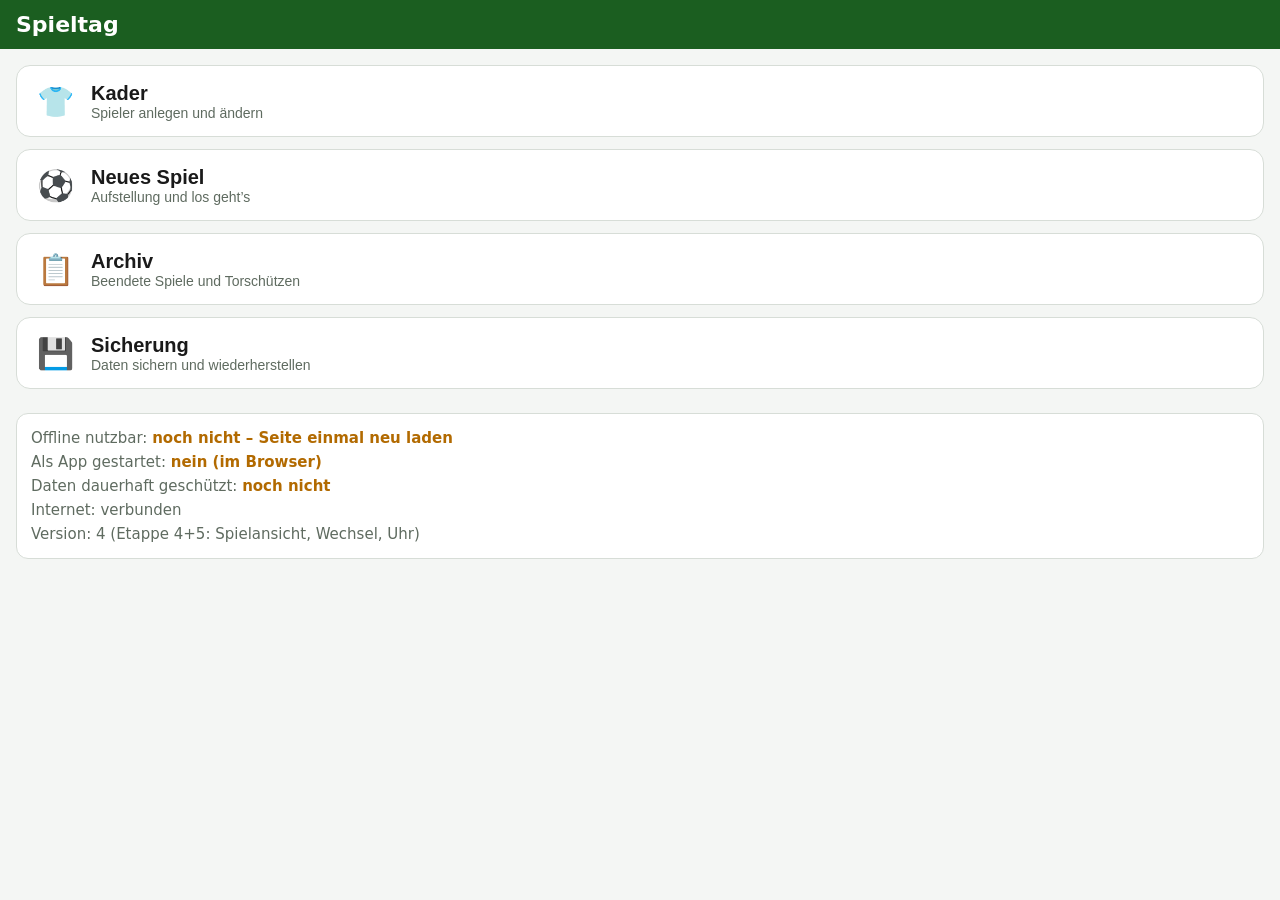
==== index.html @ 164049a9 "Add files via upload" ====
<!doctype html>
<html lang="de">
<head>
  <meta charset="utf-8">
  <meta name="viewport" content="width=device-width, initial-scale=1, viewport-fit=cover">
  <meta name="theme-color" content="#1b5e20">
  <meta name="build" content="build-7">
  <title>Spieltag</title>
  <link rel="manifest" href="manifest.webmanifest">
  <link rel="icon" href="icons/icon-192.png">
  <link rel="apple-touch-icon" href="icons/icon-192.png">
  <link rel="stylesheet" href="app.css">
</head>
<body>
  <header class="topbar">
    <button id="btn-back" class="icon-btn" aria-label="Zurück" hidden>&#8592;</button>
    <h1 id="title">Spieltag</h1>
  </header>

  <main id="view"></main>

  <div id="update-banner" class="banner" hidden>
    Neue Version verfügbar
    <button id="btn-update">Jetzt laden</button>
  </div>

  <script src="db.js"></script>
  <script src="app.js"></script>
  <script src="kader.js"></script>
  <script src="pitch.js"></script>
  <script src="spiel.js"></script>
  <script src="live.js"></script>
</body>
</html>
---- app.css ----
/* Markierung für die Offline-Prüfung in sw.js: build-7 */
:root {
  --gruen: #1b5e20;
  --gruen-hell: #2e7d32;
  --rasen: #388e3c;
  --hinter: #f4f6f4;
  --karte: #ffffff;
  --text: #1a1a1a;
  --text-leise: #5f6b60;
  --rand: #d7ddd7;
  --akzent: #ffb300;
}

* { box-sizing: border-box; }
[hidden] { display: none !important; }

html, body {
  margin: 0;
  height: 100%;
  background: var(--hinter);
  color: var(--text);
  font-family: system-ui, -apple-system, "Segoe UI", Roboto, sans-serif;
  font-size: 18px;
  -webkit-tap-highlight-color: transparent;
}

body {
  display: flex;
  flex-direction: column;
  overscroll-behavior: none;
}

.topbar {
  display: flex;
  align-items: center;
  gap: 8px;
  padding: 12px 16px;
  padding-top: calc(12px + env(safe-area-inset-top));
  background: var(--gruen);
  color: #fff;
}
.topbar h1 { margin: 0; font-size: 22px; font-weight: 700; }

.icon-btn {
  background: none;
  border: 0;
  color: inherit;
  font-size: 26px;
  width: 44px;
  height: 44px;
  border-radius: 50%;
}
.icon-btn:active { background: rgba(255,255,255,.15); }

main {
  flex: 1;
  overflow-y: auto;
  padding: 16px;
}

main.busy { pointer-events: none; }

.menu { display: grid; gap: 12px; }

.menu-btn {
  display: flex;
  align-items: center;
  gap: 16px;
  width: 100%;
  min-height: 72px;
  padding: 12px 18px;
  border: 1px solid var(--rand);
  border-radius: 14px;
  background: var(--karte);
  color: var(--text);
  font-size: 20px;
  font-weight: 600;
  text-align: left;
}
.menu-btn:active { background: #e8efe8; }
.menu-btn .sym { font-size: 30px; width: 40px; text-align: center; }
.menu-btn small { display: block; font-size: 14px; font-weight: 400; color: var(--text-leise); }

.status {
  margin-top: 24px;
  padding: 12px 14px;
  border-radius: 12px;
  background: var(--karte);
  border: 1px solid var(--rand);
  font-size: 15px;
  color: var(--text-leise);
  line-height: 1.6;
}
.status b { color: var(--text); }
.ok { color: var(--gruen-hell); font-weight: 600; }
.warn { color: #b26a00; font-weight: 600; }

.placeholder {
  text-align: center;
  color: var(--text-leise);
  padding: 48px 16px;
}
.placeholder .sym { font-size: 56px; }

/* ---------- Kader ---------- */

.hint { margin: 0 0 10px; font-size: 14px; color: var(--text-leise); }

.list { list-style: none; margin: 0; padding: 0; display: grid; gap: 8px; }

.row {
  display: flex;
  align-items: center;
  gap: 14px;
  width: 100%;
  padding: 8px 14px 8px 8px;
  border: 1px solid var(--rand);
  border-radius: 14px;
  background: var(--karte);
  color: var(--text);
  font-size: 19px;
  text-align: left;
}
.row:active { background: #e8efe8; }
.row .num { min-width: 32px; font-weight: 700; color: var(--gruen); text-align: right; }
.row .name { flex: 1; overflow: hidden; text-overflow: ellipsis; white-space: nowrap; }
.row .chev { font-size: 26px; color: var(--text-leise); }

.avatar {
  width: 52px;
  height: 52px;
  border-radius: 50%;
  object-fit: cover;
  flex-shrink: 0;
  border: 2px solid #fff;
  box-shadow: 0 0 0 1px var(--rand);
}
.avatar.ph {
  display: inline-flex;
  align-items: center;
  justify-content: center;
  background: var(--gruen-hell);
  color: #fff;
  font-weight: 700;
  font-size: 22px;
}
.avatar.big { width: 132px; height: 132px; font-size: 52px; }

.fab {
  position: fixed;
  right: 16px;
  bottom: calc(20px + env(safe-area-inset-bottom));
  padding: 16px 22px;
  border: 0;
  border-radius: 28px;
  background: var(--gruen);
  color: #fff;
  font-size: 19px;
  font-weight: 700;
  box-shadow: 0 4px 14px rgba(0,0,0,.3);
}
.fab:active { background: var(--gruen-hell); }
.fab-space { height: 84px; }

/* ---------- Formular ---------- */

.photo-area {
  display: flex;
  flex-direction: column;
  align-items: center;
  gap: 12px;
  margin: 4px 0 20px;
}
.photo-btns { display: flex; gap: 10px; flex-wrap: wrap; justify-content: center; }

.field {
  display: block;
  margin-bottom: 16px;
  font-size: 15px;
  font-weight: 600;
  color: var(--text-leise);
}
.field input {
  display: block;
  width: 100%;
  margin-top: 6px;
  padding: 14px;
  border: 1px solid var(--rand);
  border-radius: 12px;
  background: var(--karte);
  color: var(--text);
  font-size: 20px;
}
.field input:focus { outline: 2px solid var(--gruen-hell); border-color: transparent; }

.btn {
  display: inline-flex;
  align-items: center;
  justify-content: center;
  gap: 6px;
  min-height: 48px;
  padding: 10px 18px;
  border: 1px solid var(--rand);
  border-radius: 12px;
  background: var(--karte);
  color: var(--text);
  font-size: 17px;
  font-weight: 600;
}
.btn:active { filter: brightness(.93); }
.btn.primary { background: var(--gruen); border-color: var(--gruen); color: #fff; }
.btn.danger { background: #fff; border-color: #e0b4b4; color: #c62828; }
.dlg .btn.danger { background: #c62828; border-color: #c62828; color: #fff; }
.btn.ghost { background: transparent; }
.btn.wide { width: 100%; margin-top: 8px; min-height: 56px; font-size: 19px; }
.btn.danger.wide { margin-top: 28px; }

.error {
  margin: -4px 0 12px;
  padding: 10px 12px;
  border-radius: 10px;
  background: #fdecea;
  color: #b71c1c;
  font-size: 16px;
}

/* ---------- Startseite: laufendes Spiel ---------- */

.menu-btn.live { background: var(--gruen); border-color: var(--gruen); color: #fff; }
.menu-btn.live small { color: rgba(255,255,255,.85); }
.menu-btn.live:active { background: var(--gruen-hell); }

/* ---------- Spiel anlegen ---------- */

.steps {
  display: flex;
  gap: 4px;
  margin: -4px 0 16px;
  font-size: 12px;
}
.steps span {
  flex: 1;
  padding: 6px 4px;
  border-radius: 8px;
  background: #e3e8e3;
  color: var(--text-leise);
  text-align: center;
  white-space: nowrap;
  overflow: hidden;
  text-overflow: ellipsis;
}
.steps .on { background: var(--gruen); color: #fff; font-weight: 700; }
.steps .done { background: #c8e6c9; color: var(--gruen); }

.stepper {
  display: inline-flex;
  align-items: center;
  border: 1px solid var(--rand);
  border-radius: 12px;
  background: var(--karte);
  overflow: hidden;
}
.stepper button {
  width: 52px;
  height: 48px;
  border: 0;
  background: transparent;
  color: var(--gruen);
  font-size: 26px;
  font-weight: 700;
}
.stepper button:active { background: #e8efe8; }
.stepper .val {
  min-width: 44px;
  text-align: center;
  font-size: 21px;
  font-weight: 700;
  color: var(--text);
}
.stepper-line { margin-top: 6px; }

.form-rows { display: grid; gap: 8px; margin-top: 8px; }
.form-row {
  display: flex;
  align-items: center;
  justify-content: space-between;
  color: var(--text);
  font-size: 18px;
  font-weight: 600;
}
.form-row .fixed { min-width: 156px; text-align: center; font-size: 21px; font-weight: 700; }
.form-summary { margin: 12px 0 8px; color: var(--text); font-weight: 400; font-size: 16px; }

.pick-tools { display: flex; gap: 8px; margin-bottom: 10px; }
.pick-tools .btn { flex: 1; min-height: 40px; font-size: 15px; }
.row.pick { opacity: .5; }
.row.pick.on { opacity: 1; border-color: var(--gruen-hell); background: #f1f8f1; }
.tick {
  width: 28px;
  height: 28px;
  flex-shrink: 0;
  border: 2px solid var(--rand);
  border-radius: 8px;
  margin-left: 6px;
}
.row.pick.on .tick { background: var(--gruen-hell); border-color: var(--gruen-hell); }
.row.pick.on .tick::after { content: '✓'; display: block; color: #fff; font-weight: 700; text-align: center; line-height: 24px; }

.sticky-foot {
  position: sticky;
  bottom: -16px;
  margin: 12px -16px -16px;
  padding: 12px 16px calc(16px + env(safe-area-inset-bottom));
  background: var(--hinter);
  border-top: 1px solid var(--rand);
}
.count { font-size: 16px; color: var(--text-leise); margin-bottom: 4px; }
.count b { color: var(--text); }

.row .where { font-size: 14px; color: var(--text-leise); }
.row.on { border-color: var(--gruen-hell); background: #f1f8f1; }

.sub { margin: 18px 0 8px; font-size: 16px; color: var(--text-leise); }

.note {
  margin: 20px 0 0;
  padding: 12px 14px;
  border-radius: 12px;
  background: #fff8e1;
  color: #6d4c00;
  font-size: 15px;
}

/* ---------- Spielfeld ---------- */

.pitch {
  position: relative;
  width: 100%;
  aspect-ratio: 5 / 6;
  border: 2px solid rgba(255,255,255,.8);
  border-radius: 10px;
  overflow: hidden;
  background: repeating-linear-gradient(180deg, #3f9445 0 10%, #388a3e 10% 20%);
  box-shadow: 0 0 0 3px #2b6e2f;
}
.pl { position: absolute; border: 2px solid rgba(255,255,255,.7); }
.pl-circle { width: 34%; aspect-ratio: 1; left: 33%; top: 0; transform: translateY(-50%); border-radius: 50%; }
.pl-box { left: 20%; right: 20%; bottom: -2px; height: 20%; }
.pl-small { left: 36%; right: 36%; bottom: -2px; height: 7%; }
.pl-goal { position: absolute; left: 41%; right: 41%; bottom: 0; height: 6px; background: rgba(255,255,255,.85); }

.slot {
  position: absolute;
  transform: translate(-50%, -50%);
  display: flex;
  flex-direction: column;
  align-items: center;
  gap: 3px;
  padding: 0;
  border: 0;
  background: none;
  touch-action: none;
}
.pitch-av {
  width: 60px;
  height: 60px;
  font-size: 20px;
  border: 3px solid #fff;
  box-shadow: 0 2px 6px rgba(0,0,0,.35);
}
.pitch.tight .pitch-av { width: 50px; height: 50px; font-size: 17px; }
.empty-av {
  display: inline-flex;
  align-items: center;
  justify-content: center;
  background: rgba(255,255,255,.15);
  border: 3px dashed #fff;
  box-shadow: none;
  color: #fff;
  font-size: 28px;
}
.slot-label {
  min-width: 30px;
  padding: 1px 8px;
  border-radius: 10px;
  background: #fff;
  color: #000;
  font-size: 15px;
  font-weight: 800;
  text-align: center;
}
.slot-label.role { background: rgba(255,255,255,.25); color: #fff; font-size: 12px; font-weight: 700; }

.pitch.mini { width: 55%; margin: 8px auto 0; }
.pitch.mini .slot { pointer-events: none; }
.pitch.mini .pitch-av { width: 24px; height: 24px; border-width: 2px; font-size: 0; }
.pitch.mini .slot-label { display: none; }

.bench-strip { display: flex; flex-wrap: wrap; gap: 12px; }
.bench-item { display: flex; flex-direction: column; align-items: center; gap: 3px; }
.bench-av { width: 52px; height: 52px; font-size: 17px; }
.bench-item .slot-label { background: #e3e8e3; }

/* ---------- Ziehen und Ablegen ---------- */

[data-drag] { touch-action: none; user-select: none; -webkit-user-select: none; cursor: grab; }
.dragging { opacity: .3; }
.drag-ghost {
  position: fixed;
  z-index: 60;
  width: 64px !important;
  height: 64px !important;
  transform: translate(-50%, -50%) scale(1.15);
  pointer-events: none;
  opacity: .92;
  box-shadow: 0 8px 20px rgba(0,0,0,.45) !important;
}
.slot.drop-hover .avatar { outline: 4px solid var(--akzent); outline-offset: 2px; }
.bench-strip.drop-hover { outline: 3px dashed var(--akzent); outline-offset: 4px; border-radius: 12px; }
.bench-strip { min-height: 76px; padding: 4px; }

/* ---------- Spielansicht ---------- */

body.live-mode .topbar { display: none; }
body.live-mode main { padding: 0; overflow: hidden; display: flex; flex-direction: column; }

.live { display: flex; flex-direction: column; flex: 1; min-height: 0; }

.score {
  padding: calc(6px + env(safe-area-inset-top)) 10px 8px;
  background: var(--gruen);
  color: #fff;
}
.score-row { display: flex; align-items: center; gap: 6px; }
.score-row .icon-btn { flex-shrink: 0; width: 40px; height: 40px; font-size: 24px; }
.team {
  flex: 1;
  min-width: 0;
  overflow: hidden;
  text-overflow: ellipsis;
  white-space: nowrap;
  font-size: 15px;
  font-weight: 600;
}
.team.opp { text-align: right; padding-right: 6px; }
.goals {
  min-width: 84px;
  font-size: 32px;
  font-weight: 800;
  text-align: center;
  font-variant-numeric: tabular-nums;
}
.clock-row { display: flex; align-items: center; justify-content: center; gap: 10px; margin-top: 4px; }
.half-tag {
  padding: 3px 8px;
  border-radius: 8px;
  background: rgba(255,255,255,.18);
  font-size: 13px;
  white-space: nowrap;
}
.clock { font-size: 34px; font-weight: 800; font-variant-numeric: tabular-nums; letter-spacing: .5px; }
.clock-extra { min-width: 0; color: var(--akzent); font-size: 20px; font-weight: 800; font-variant-numeric: tabular-nums; }
.clock-btn {
  width: 50px;
  height: 50px;
  border: 0;
  border-radius: 50%;
  background: #fff;
  color: var(--gruen);
  font-size: 22px;
}
.clock-btn.running { background: var(--akzent); color: #000; }
.nz-btn {
  min-width: 44px;
  height: 40px;
  padding: 0 10px;
  border: 2px solid rgba(255,255,255,.7);
  border-radius: 20px;
  background: transparent;
  color: #fff;
  font-size: 17px;
  font-weight: 800;
}
.phase-row { min-height: 22px; margin-top: 4px; text-align: center; font-size: 14px; color: rgba(255,255,255,.85); }
.phase-btn {
  padding: 6px 14px;
  border: 0;
  border-radius: 16px;
  background: #fff;
  color: var(--gruen);
  font-size: 15px;
  font-weight: 700;
}

.pitch-wrap {
  flex: 1;
  min-height: 0;
  display: flex;
  align-items: center;
  justify-content: center;
  padding: 8px 12px;
}
.pitch-wrap .pitch { flex-shrink: 0; }

.bench-panel {
  padding: 8px 12px 10px;
  background: #263238;
  animation: sheet-up .2s ease-out;
}
.bench-head { margin-bottom: 8px; color: rgba(255,255,255,.75); font-size: 13px; }
.bench-panel .bench-strip { min-height: 70px; }
.bench-panel .slot-label { background: #fff; }
.hint.light { color: rgba(255,255,255,.7); }

.live-bar {
  display: flex;
  gap: 8px;
  padding: 8px 12px calc(8px + env(safe-area-inset-bottom));
  background: var(--karte);
  border-top: 1px solid var(--rand);
}
.live-bar .btn { flex: 1; }

/* In der Spielansicht liegt die Meldung über der unteren Knopfleiste, damit Feld und Bank frei bleiben */
body.live-mode .toast { left: 8px; right: 8px; bottom: calc(6px + env(safe-area-inset-bottom)); min-height: 52px; }
.toast.has-btn { display: flex; align-items: center; justify-content: space-between; gap: 12px; text-align: left; }
.toast[hidden] { display: none; }
.toast-btn {
  flex-shrink: 0;
  padding: 8px 12px;
  border: 0;
  border-radius: 8px;
  background: var(--akzent);
  color: #000;
  font-size: 15px;
  font-weight: 700;
}

.log { list-style: none; margin: 0 0 8px; padding: 0; }
.log-row { display: flex; align-items: flex-start; gap: 10px; padding: 10px 0; border-bottom: 1px solid var(--rand); }
.log-min { min-width: 52px; font-weight: 800; font-variant-numeric: tabular-nums; }
.log-ico { width: 22px; text-align: center; }
.log-text { flex: 1; line-height: 1.35; }
.log-text small { color: var(--text-leise); font-size: 14px; }

.dlg-body { margin-bottom: 16px; }
.nz-row { margin-bottom: 10px; }

/* ---------- Fenster von unten ---------- */

.sheet-wrap {
  position: fixed;
  inset: 0;
  z-index: 45;
  display: flex;
  align-items: flex-end;
  background: rgba(0,0,0,.4);
}
.sheet {
  width: 100%;
  max-height: 80vh;
  overflow-y: auto;
  padding: 6px 16px calc(16px + env(safe-area-inset-bottom));
  border-radius: 18px 18px 0 0;
  background: var(--karte);
  animation: sheet-up .2s ease-out;
}
@keyframes sheet-up { from { transform: translateY(100%); } to { transform: none; } }
.sheet h2 { margin: 8px 0 12px; font-size: 19px; }
.grip { width: 40px; height: 5px; margin: 4px auto; border-radius: 3px; background: #ccc; }

/* ---------- Dialog und Meldung ---------- */

.dlg-wrap {
  position: fixed;
  inset: 0;
  z-index: 50;
  display: flex;
  align-items: center;
  justify-content: center;
  padding: 16px;
  background: rgba(0,0,0,.45);
}
.dlg {
  width: 100%;
  max-width: 400px;
  padding: 20px;
  border-radius: 16px;
  background: var(--karte);
}
.dlg h2 { margin: 0 0 8px; font-size: 21px; }
.dlg p { margin: 0 0 18px; color: var(--text-leise); line-height: 1.4; }
.dlg-btns { display: flex; gap: 10px; justify-content: flex-end; }
.dlg-btns .btn { flex: 1; }

.toast {
  position: fixed;
  left: 16px; right: 16px;
  bottom: calc(96px + env(safe-area-inset-bottom));
  z-index: 40;
  padding: 14px 16px;
  border-radius: 12px;
  background: #263238;
  color: #fff;
  font-size: 16px;
  text-align: center;
  box-shadow: 0 4px 16px rgba(0,0,0,.25);
}

.banner {
  position: fixed;
  left: 16px; right: 16px;
  bottom: calc(16px + env(safe-area-inset-bottom));
  display: flex;
  align-items: center;
  justify-content: space-between;
  gap: 12px;
  padding: 12px 16px;
  border-radius: 12px;
  background: #263238;
  color: #fff;
  font-size: 16px;
  box-shadow: 0 4px 16px rgba(0,0,0,.25);
}
.banner button {
  background: var(--akzent);
  color: #000;
  border: 0;
  border-radius: 8px;
  padding: 10px 14px;
  font-weight: 700;
  font-size: 16px;
}
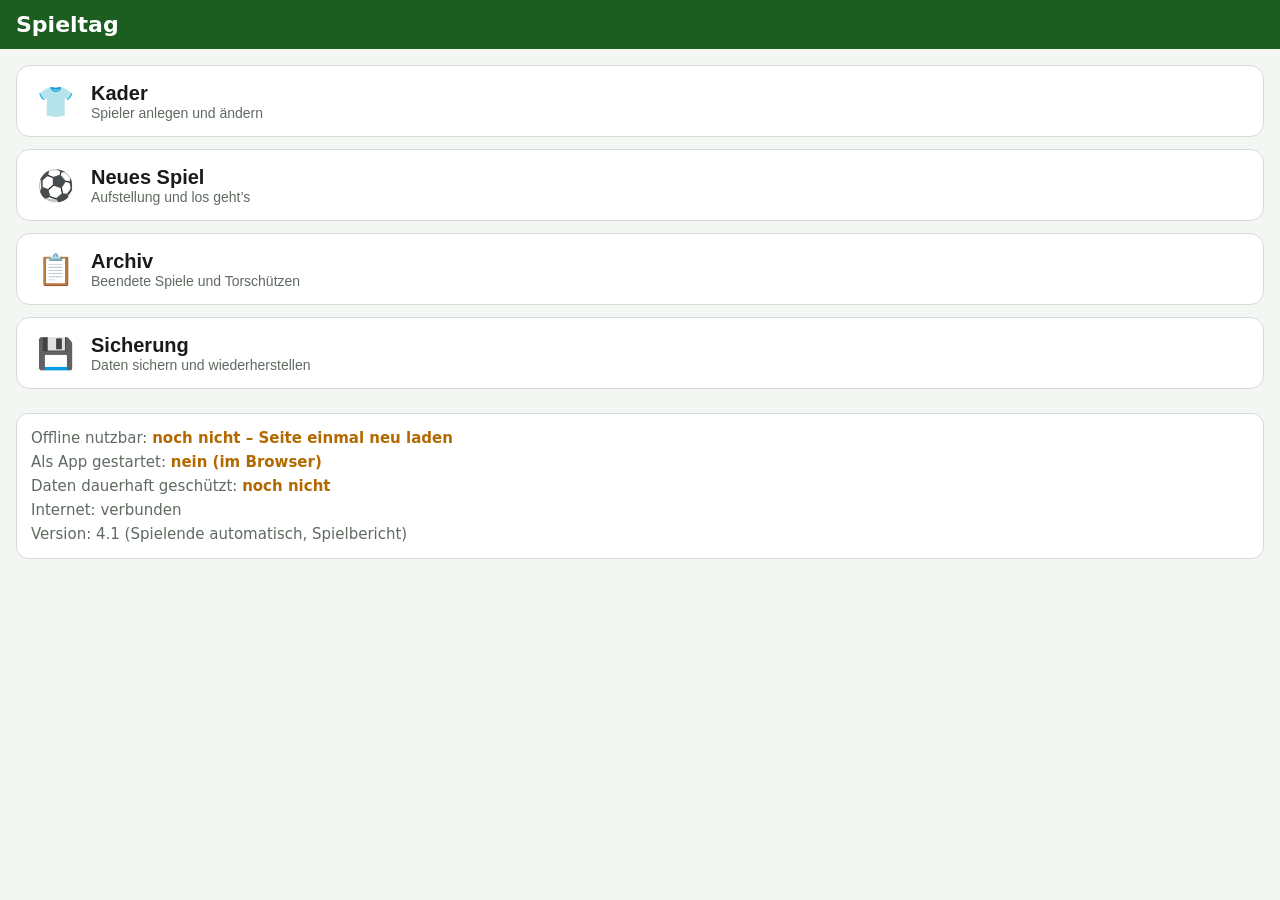
==== commit c8993559: "Add files via upload" ====
--- a/index.html
+++ b/index.html
@@ -4,7 +4,7 @@
   <meta charset="utf-8">
   <meta name="viewport" content="width=device-width, initial-scale=1, viewport-fit=cover">
   <meta name="theme-color" content="#1b5e20">
-  <meta name="build" content="build-7">
+  <meta name="build" content="build-8">
   <title>Spieltag</title>
   <link rel="manifest" href="manifest.webmanifest">
   <link rel="icon" href="icons/icon-192.png">
@@ -30,5 +30,6 @@
   <script src="pitch.js"></script>
   <script src="spiel.js"></script>
   <script src="live.js"></script>
+  <script src="bericht.js"></script>
 </body>
 </html>
--- a/app.css
+++ b/app.css
@@ -1,4 +1,4 @@
-/* Markierung für die Offline-Prüfung in sw.js: build-7 */
+/* Markierung für die Offline-Prüfung in sw.js: build-8 */
 :root {
   --gruen: #1b5e20;
   --gruen-hell: #2e7d32;
@@ -546,6 +546,45 @@
 .dlg-body { margin-bottom: 16px; }
 .nz-row { margin-bottom: 10px; }
 
+.phase-btn.ghost { background: transparent; color: #fff; border: 1px solid rgba(255,255,255,.7); margin-left: 6px; }
+
+/* ---------- Spielbericht ---------- */
+
+.rep-head {
+  padding: 16px;
+  border-radius: 16px;
+  background: var(--gruen);
+  color: #fff;
+  text-align: center;
+}
+.rep-title { font-size: 17px; font-weight: 600; }
+.rep-score { margin: 4px 0; font-size: 44px; font-weight: 800; font-variant-numeric: tabular-nums; }
+.rep-sub { font-size: 14px; color: rgba(255,255,255,.85); }
+.rep-actions { display: flex; gap: 8px; margin: 12px 0 4px; }
+.rep-actions .btn { flex: 1; padding: 10px 6px; font-size: 15px; }
+.rep-box {
+  padding: 10px 14px;
+  border: 1px solid var(--rand);
+  border-radius: 12px;
+  background: var(--karte);
+}
+.rep-line { padding: 4px 0; line-height: 1.4; }
+.rep-line b { display: inline-block; min-width: 96px; color: var(--text-leise); font-weight: 600; }
+.rep-ev { display: flex; gap: 10px; padding: 7px 0; border-bottom: 1px solid #eef1ee; line-height: 1.35; }
+.rep-ev:last-child { border-bottom: 0; }
+.rep-ev.goal { font-weight: 700; color: var(--gruen); }
+.rep-ev.opp { color: #b71c1c; }
+.rep-div {
+  margin: 6px 0;
+  padding: 4px 0;
+  border-radius: 8px;
+  background: #e8efe8;
+  color: var(--text-leise);
+  font-size: 14px;
+  font-weight: 700;
+  text-align: center;
+}
+
 /* ---------- Fenster von unten ---------- */
 
 .sheet-wrap {
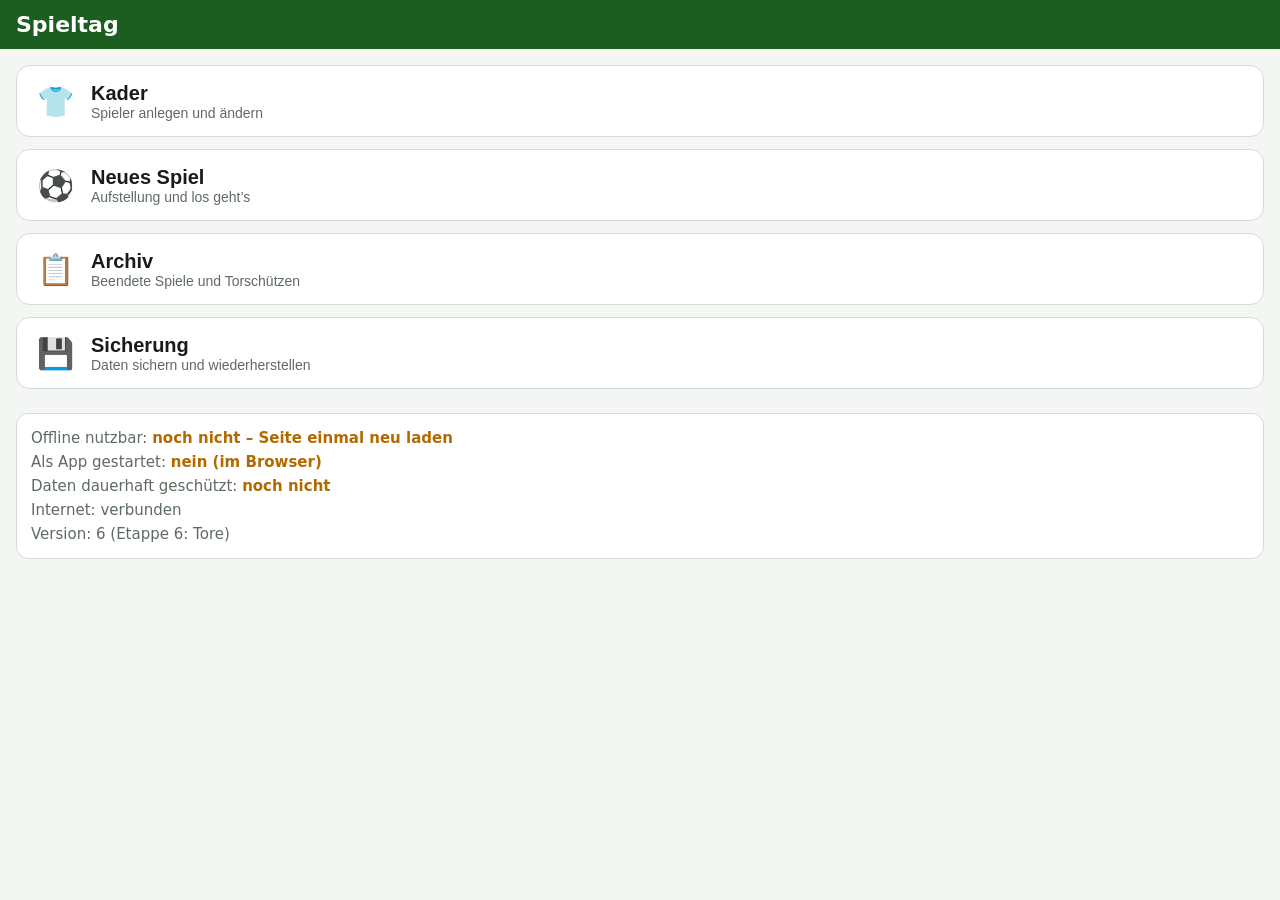
==== commit d9ebfc3a: "Add files via upload" ====
--- a/index.html
+++ b/index.html
@@ -4,7 +4,7 @@
   <meta charset="utf-8">
   <meta name="viewport" content="width=device-width, initial-scale=1, viewport-fit=cover">
   <meta name="theme-color" content="#1b5e20">
-  <meta name="build" content="build-8">
+  <meta name="build" content="build-9">
   <title>Spieltag</title>
   <link rel="manifest" href="manifest.webmanifest">
   <link rel="icon" href="icons/icon-192.png">
--- a/app.css
+++ b/app.css
@@ -1,4 +1,4 @@
-/* Markierung für die Offline-Prüfung in sw.js: build-8 */
+/* Markierung für die Offline-Prüfung in sw.js: build-9 */
 :root {
   --gruen: #1b5e20;
   --gruen-hell: #2e7d32;
@@ -547,6 +547,45 @@
 .nz-row { margin-bottom: 10px; }
 
 .phase-btn.ghost { background: transparent; color: #fff; border: 1px solid rgba(255,255,255,.7); margin-left: 6px; }
+
+/* ---------- Tore ---------- */
+
+.live-bar .btn { padding: 10px 6px; font-size: 15px; }
+.opp-btn { color: #b71c1c; border-color: #e0b4b4; }
+.pitch-wrap { position: relative; }
+.goal-flash {
+  position: absolute;
+  inset: 0;
+  z-index: 5;
+  display: flex;
+  align-items: center;
+  justify-content: center;
+  color: #fff;
+  font-size: 72px;
+  font-weight: 900;
+  letter-spacing: 4px;
+  text-shadow: 0 4px 18px rgba(0,0,0,.5);
+  pointer-events: none;
+  animation: goal-pop 1.3s ease-out forwards;
+}
+@keyframes goal-pop {
+  0% { transform: scale(.4); opacity: 0; }
+  20% { transform: scale(1.1); opacity: 1; }
+  70% { transform: scale(1); opacity: 1; }
+  100% { transform: scale(1); opacity: 0; }
+}
+.num-input {
+  width: 100%;
+  padding: 14px;
+  border: 2px solid var(--rand);
+  border-radius: 12px;
+  font-size: 30px;
+  font-weight: 700;
+  text-align: center;
+}
+.num-input:focus { outline: none; border-color: #c62828; }
+.log-row.goal .log-text b { color: var(--gruen); }
+.log-row.opp .log-text b { color: #b71c1c; }
 
 /* ---------- Spielbericht ---------- */
 
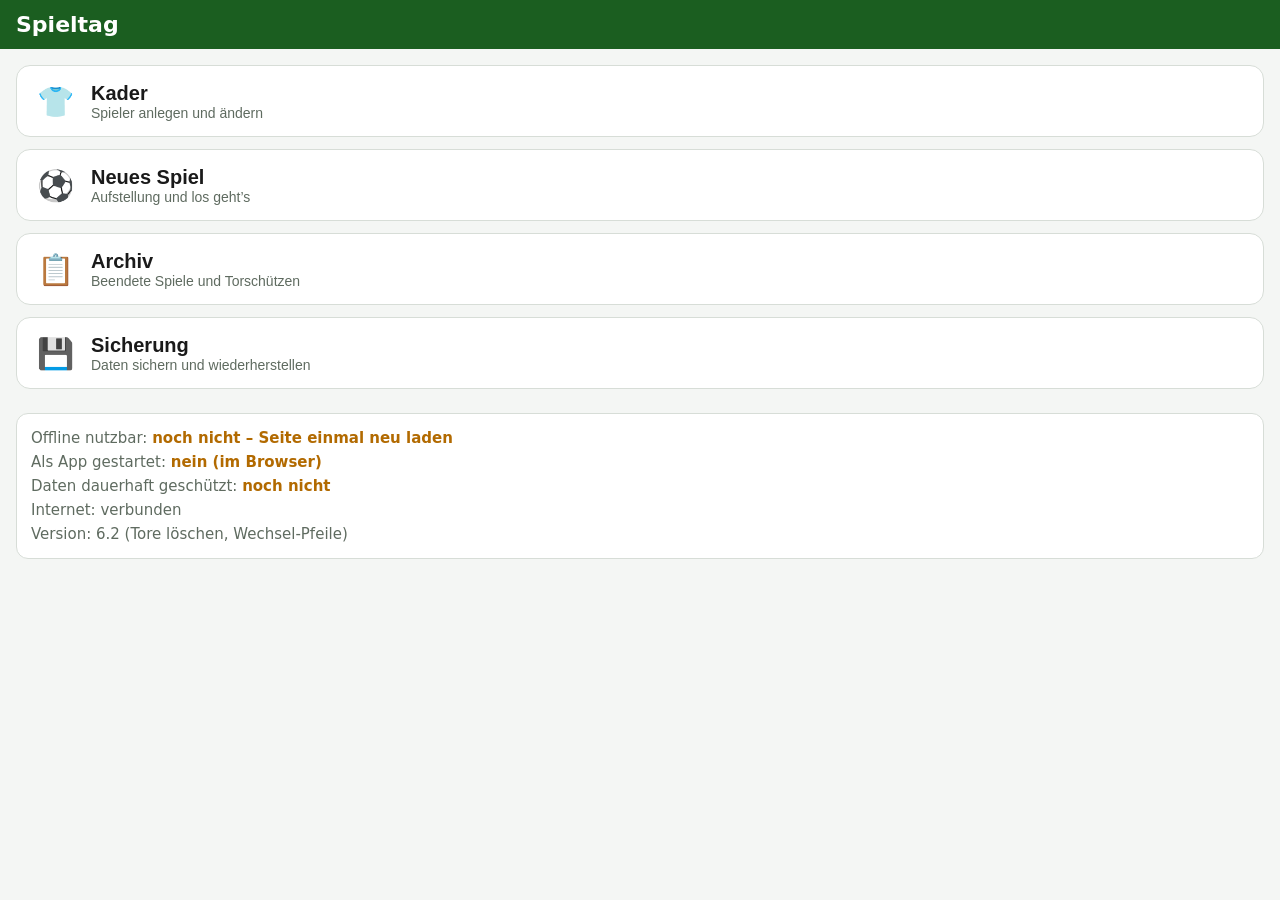
==== commit 2fd05cdf: "Add files via upload" ====
--- a/index.html
+++ b/index.html
@@ -4,7 +4,7 @@
   <meta charset="utf-8">
   <meta name="viewport" content="width=device-width, initial-scale=1, viewport-fit=cover">
   <meta name="theme-color" content="#1b5e20">
-  <meta name="build" content="build-9">
+  <meta name="build" content="build-11">
   <title>Spieltag</title>
   <link rel="manifest" href="manifest.webmanifest">
   <link rel="icon" href="icons/icon-192.png">
--- a/app.css
+++ b/app.css
@@ -1,4 +1,4 @@
-/* Markierung für die Offline-Prüfung in sw.js: build-9 */
+/* Markierung für die Offline-Prüfung in sw.js: build-11 */
 :root {
   --gruen: #1b5e20;
   --gruen-hell: #2e7d32;
@@ -584,6 +584,26 @@
   text-align: center;
 }
 .num-input:focus { outline: none; border-color: #c62828; }
+.nw { white-space: nowrap; }
+.arr-in, .arr-out { display: inline-block; width: 1.1em; font-weight: 900; text-align: center; }
+.arr-in { color: #2e7d32; }
+.arr-out { color: #c62828; }
+.toast .arr-in { color: #69f0ae; }
+.toast .arr-out { color: #ff6e6e; }
+
+.log-del {
+  flex-shrink: 0;
+  width: 40px;
+  height: 40px;
+  margin: -8px -4px -8px 0;
+  border: 0;
+  border-radius: 50%;
+  background: transparent;
+  color: #b71c1c;
+  font-size: 20px;
+  font-weight: 700;
+}
+.log-del:active { background: #fdecea; }
 .log-row.goal .log-text b { color: var(--gruen); }
 .log-row.opp .log-text b { color: #b71c1c; }
 
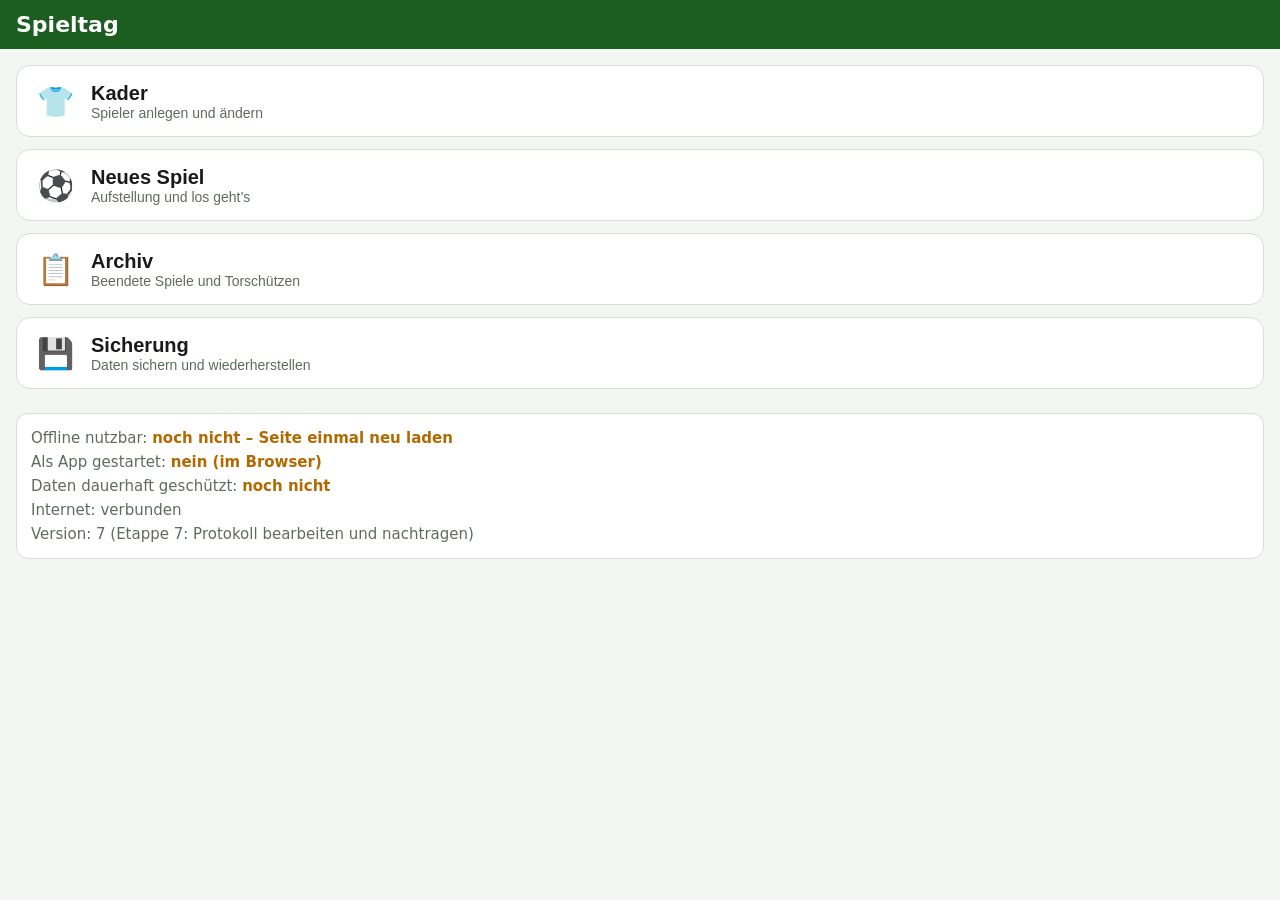
==== commit 4c0ec268: "Add files via upload" ====
--- a/index.html
+++ b/index.html
@@ -4,7 +4,7 @@
   <meta charset="utf-8">
   <meta name="viewport" content="width=device-width, initial-scale=1, viewport-fit=cover">
   <meta name="theme-color" content="#1b5e20">
-  <meta name="build" content="build-11">
+  <meta name="build" content="build-12">
   <title>Spieltag</title>
   <link rel="manifest" href="manifest.webmanifest">
   <link rel="icon" href="icons/icon-192.png">
@@ -31,5 +31,6 @@
   <script src="spiel.js"></script>
   <script src="live.js"></script>
   <script src="bericht.js"></script>
+  <script src="protokoll.js"></script>
 </body>
 </html>
--- a/app.css
+++ b/app.css
@@ -1,4 +1,4 @@
-/* Markierung für die Offline-Prüfung in sw.js: build-11 */
+/* Markierung für die Offline-Prüfung in sw.js: build-12 */
 :root {
   --gruen: #1b5e20;
   --gruen-hell: #2e7d32;
@@ -606,6 +606,30 @@
 .log-del:active { background: #fdecea; }
 .log-row.goal .log-text b { color: var(--gruen); }
 .log-row.opp .log-text b { color: #b71c1c; }
+
+/* ---------- Protokoll bearbeiten ---------- */
+
+.rep-head.small { padding: 10px 16px; margin-bottom: 10px; }
+.rep-head.small .rep-score { font-size: 32px; margin: 0; }
+.ev-row { align-items: flex-start; padding: 10px 12px; font-size: 16px; }
+.ev-row .log-text { flex: 1; line-height: 1.35; }
+.ev-row.goal .log-text b { color: var(--gruen); }
+.ev-row.opp .log-text b { color: #b71c1c; }
+.ev-row .chev { align-self: center; }
+.type-grid { display: grid; grid-template-columns: 1fr 1fr; gap: 10px; }
+.type-grid .btn { min-height: 64px; font-size: 17px; }
+.field select {
+  display: block;
+  width: 100%;
+  margin-top: 6px;
+  padding: 14px;
+  border: 1px solid var(--rand);
+  border-radius: 12px;
+  background: var(--karte);
+  color: var(--text);
+  font-size: 18px;
+}
+#rep-edit { margin-top: 0; }
 
 /* ---------- Spielbericht ---------- */
 
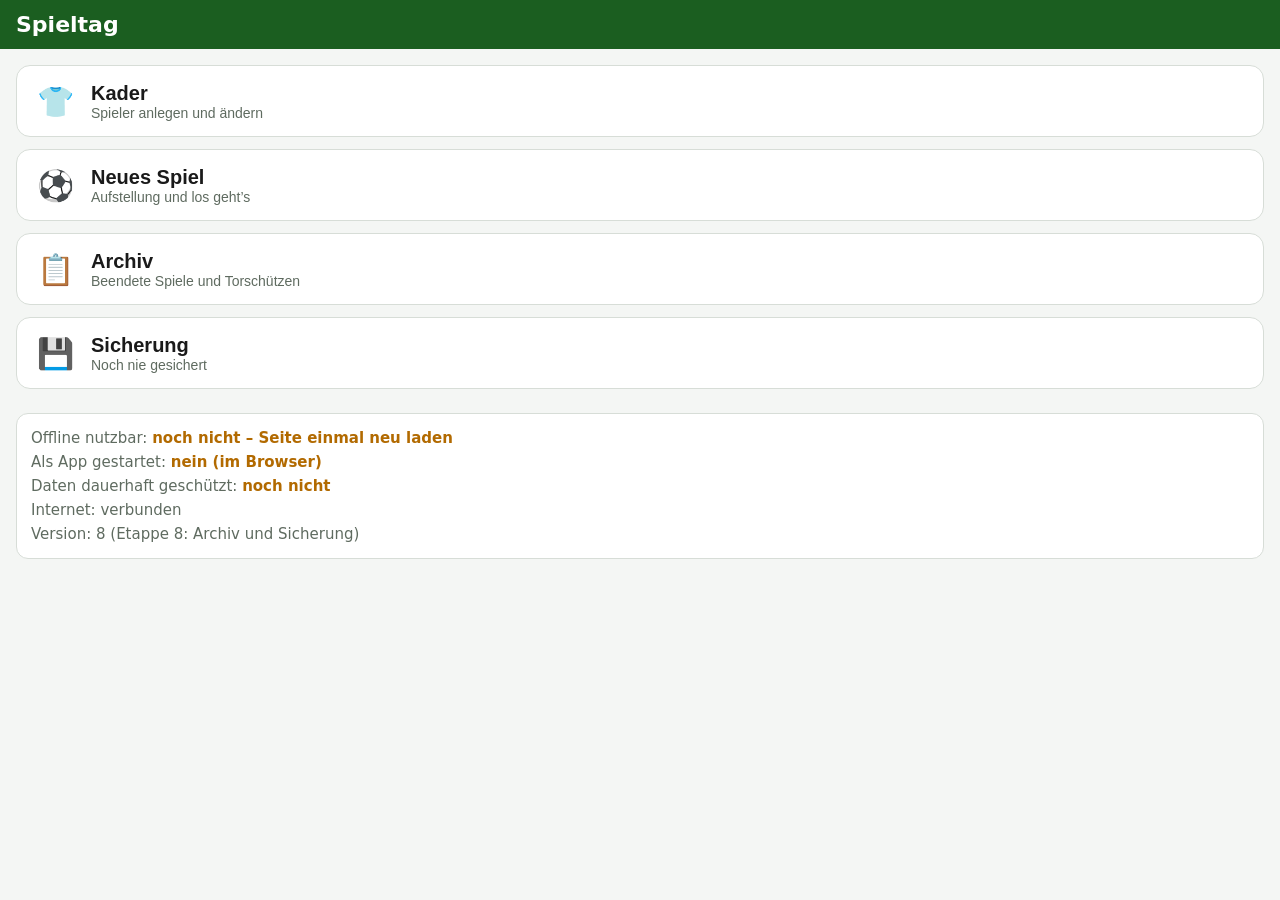
==== commit 69864223: "Add files via upload" ====
--- a/index.html
+++ b/index.html
@@ -4,7 +4,7 @@
   <meta charset="utf-8">
   <meta name="viewport" content="width=device-width, initial-scale=1, viewport-fit=cover">
   <meta name="theme-color" content="#1b5e20">
-  <meta name="build" content="build-12">
+  <meta name="build" content="build-13">
   <title>Spieltag</title>
   <link rel="manifest" href="manifest.webmanifest">
   <link rel="icon" href="icons/icon-192.png">
@@ -32,5 +32,6 @@
   <script src="live.js"></script>
   <script src="bericht.js"></script>
   <script src="protokoll.js"></script>
+  <script src="archiv.js"></script>
 </body>
 </html>
--- a/app.css
+++ b/app.css
@@ -1,4 +1,4 @@
-/* Markierung für die Offline-Prüfung in sw.js: build-12 */
+/* Markierung für die Offline-Prüfung in sw.js: build-13 */
 :root {
   --gruen: #1b5e20;
   --gruen-hell: #2e7d32;
@@ -631,6 +631,48 @@
 }
 #rep-edit { margin-top: 0; }
 
+/* ---------- Archiv ---------- */
+
+.tabs { display: flex; gap: 6px; margin-bottom: 12px; padding: 4px; border-radius: 12px; background: #e3e8e3; }
+.tab {
+  flex: 1;
+  padding: 10px;
+  border: 0;
+  border-radius: 9px;
+  background: transparent;
+  color: var(--text-leise);
+  font-size: 16px;
+  font-weight: 600;
+}
+.tab.on { background: var(--karte); color: var(--gruen); box-shadow: 0 1px 3px rgba(0,0,0,.12); }
+.game-row { gap: 8px; padding: 12px 10px 12px 12px; font-size: 16px; }
+.game-row .name { min-width: 0; }
+.game-row .g-date, .game-row .g-score, .game-row .chev { flex-shrink: 0; }
+.g-date { color: var(--text-leise); font-size: 14px; font-variant-numeric: tabular-nums; }
+.g-score {
+  min-width: 52px;
+  padding: 4px 8px;
+  border-radius: 8px;
+  color: #fff;
+  font-weight: 800;
+  text-align: center;
+  font-variant-numeric: tabular-nums;
+}
+.g-score.win { background: var(--gruen-hell); }
+.g-score.draw { background: #78909c; }
+.g-score.loss { background: #c62828; }
+.scorers { padding: 4px 14px; }
+.sc-row { display: flex; align-items: center; gap: 8px; padding: 9px 0; border-bottom: 1px solid #eef1ee; }
+.sc-row:last-child { border-bottom: 0; }
+.sc-row span:first-child { flex: 1; }
+.sc-row.zero { color: var(--text-leise); }
+.sc-head { color: var(--text-leise); font-size: 13px; font-weight: 700; }
+.sc-num { width: 48px; text-align: center; font-weight: 700; font-variant-numeric: tabular-nums; }
+.sc-head .sc-num, .sc-head span { font-weight: 700; }
+.sc-head span:not(:first-child) { width: 48px; text-align: center; }
+.sc-rank { display: inline-block; min-width: 24px; color: var(--gruen); }
+#rep-delete { margin-top: 24px; }
+
 /* ---------- Spielbericht ---------- */
 
 .rep-head {
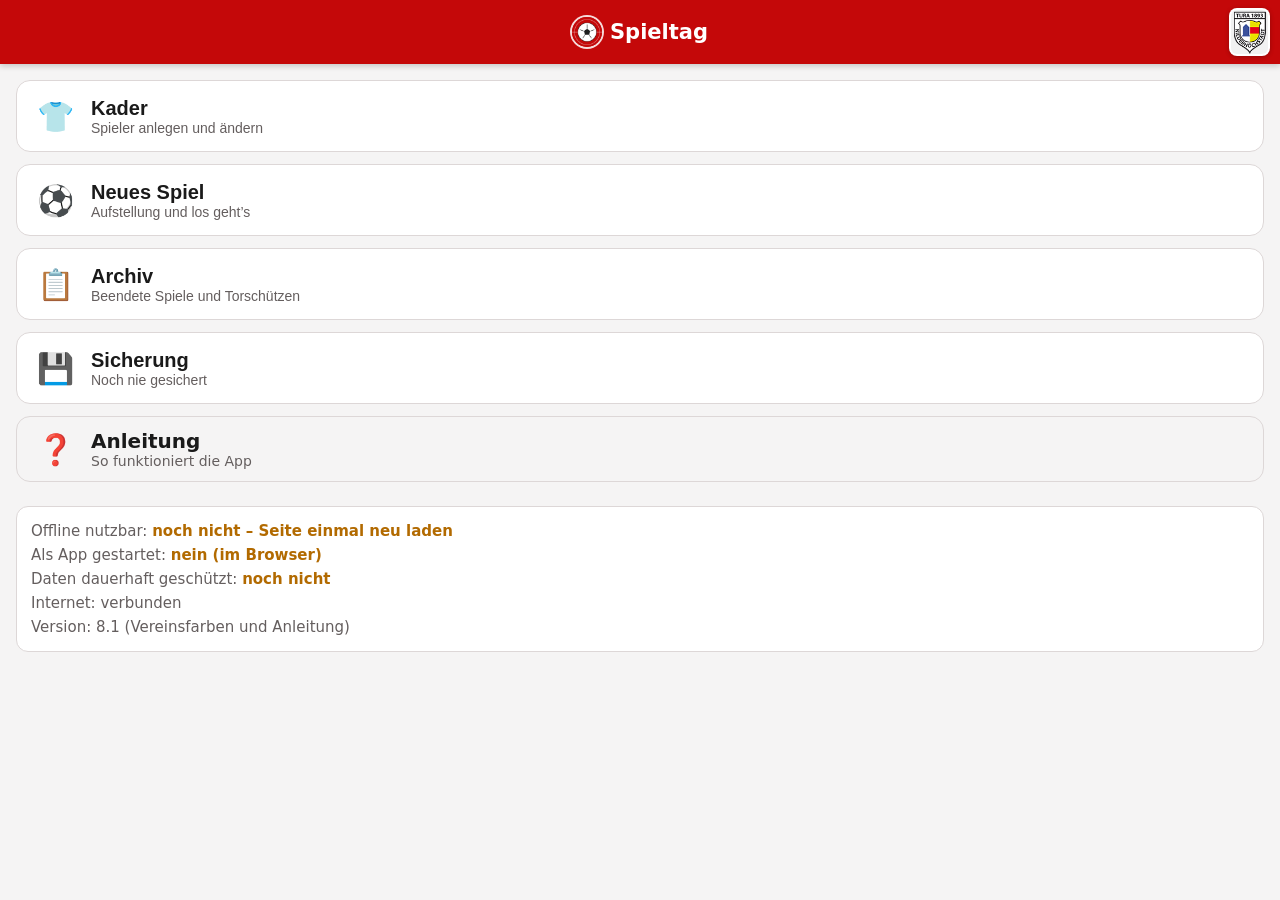
==== commit 0c303ddf: "Add files via upload" ====
--- a/index.html
+++ b/index.html
@@ -3,8 +3,8 @@
 <head>
   <meta charset="utf-8">
   <meta name="viewport" content="width=device-width, initial-scale=1, viewport-fit=cover">
-  <meta name="theme-color" content="#1b5e20">
-  <meta name="build" content="build-13">
+  <meta name="theme-color" content="#c40809">
+  <meta name="build" content="build-16">
   <title>Spieltag</title>
   <link rel="manifest" href="manifest.webmanifest">
   <link rel="icon" href="icons/icon-192.png">
@@ -13,8 +13,16 @@
 </head>
 <body>
   <header class="topbar">
-    <button id="btn-back" class="icon-btn" aria-label="Zurück" hidden>&#8592;</button>
-    <h1 id="title">Spieltag</h1>
+    <div class="tb-side">
+      <button id="btn-back" class="icon-btn" aria-label="Zurück" hidden>&#8592;</button>
+    </div>
+    <div class="tb-center">
+      <img class="tb-icon" src="icons/icon-192.png" alt="">
+      <h1 id="title">Spieltag</h1>
+    </div>
+    <div class="tb-side right">
+      <img class="tb-club" src="icons/verein.png" alt="Vereinslogo">
+    </div>
   </header>
 
   <main id="view"></main>
--- a/app.css
+++ b/app.css
@@ -1,14 +1,20 @@
-/* Markierung für die Offline-Prüfung in sw.js: build-13 */
+/* Markierung für die Offline-Prüfung in sw.js: build-16 */
 :root {
-  --gruen: #1b5e20;
-  --gruen-hell: #2e7d32;
-  --rasen: #388e3c;
-  --hinter: #f4f6f4;
+  /* Hauptfarbe: Vereinsrot TuRa 1893 */
+  --primaer: #a80607;
+  --primaer-hell: #c40809;
+  --tint: #f8e4e4;
+  --tint-zart: #fdf3f3;
+  --tint-stark: #f3c6c6;
+  /* Grün nur noch dort, wo es etwas bedeutet: Tor, Sieg, "ja", Einwechslung */
+  --erfolg: #2e7d32;
+  --hinter: #f5f4f4;
   --karte: #ffffff;
   --text: #1a1a1a;
-  --text-leise: #5f6b60;
-  --rand: #d7ddd7;
+  --text-leise: #645e5e;
+  --rand: #ddd7d7;
   --akzent: #ffb300;
+  --vereinsrot: #c40809;
 }
 
 * { box-sizing: border-box; }
@@ -30,16 +36,51 @@
   overscroll-behavior: none;
 }
 
+/* Kopfzeile in Vereinsrot: links Zurück, Mitte App-Logo + Titel, rechts Vereinslogo */
 .topbar {
-  display: flex;
-  align-items: center;
+  display: grid;
+  grid-template-columns: 52px 1fr 52px;
+  align-items: center;
+  gap: 4px;
+  min-height: 64px;
+  padding: 6px 10px;
+  padding-top: calc(6px + env(safe-area-inset-top));
+  background: var(--vereinsrot);
+  color: #fff;
+  box-shadow: 0 2px 6px rgba(0,0,0,.2);
+}
+.tb-side { display: flex; align-items: center; }
+.tb-side.right { justify-content: flex-end; }
+.tb-center {
+  display: flex;
+  align-items: center;
+  justify-content: center;
   gap: 8px;
-  padding: 12px 16px;
-  padding-top: calc(12px + env(safe-area-inset-top));
-  background: var(--gruen);
-  color: #fff;
-}
-.topbar h1 { margin: 0; font-size: 22px; font-weight: 700; }
+  min-width: 0;
+}
+.tb-icon {
+  width: 30px;
+  height: 30px;
+  flex-shrink: 0;
+  border-radius: 50%;
+  box-shadow: 0 0 0 2px rgba(255,255,255,.85);
+}
+.topbar h1 {
+  margin: 0;
+  overflow: hidden;
+  text-overflow: ellipsis;
+  white-space: nowrap;
+  font-size: 21px;
+  font-weight: 700;
+}
+.tb-club {
+  height: 48px;
+  width: auto;
+  padding: 2px;
+  border-radius: 8px;
+  background: #fff;
+  box-shadow: 0 1px 4px rgba(0,0,0,.25);
+}
 
 .icon-btn {
   background: none;
@@ -77,7 +118,9 @@
   font-weight: 600;
   text-align: left;
 }
-.menu-btn:active { background: #e8efe8; }
+.menu-btn:active { background: var(--tint); }
+a.menu-btn { text-decoration: none; }
+.menu-btn.help { min-height: 60px; background: transparent; }
 .menu-btn .sym { font-size: 30px; width: 40px; text-align: center; }
 .menu-btn small { display: block; font-size: 14px; font-weight: 400; color: var(--text-leise); }
 
@@ -92,7 +135,7 @@
   line-height: 1.6;
 }
 .status b { color: var(--text); }
-.ok { color: var(--gruen-hell); font-weight: 600; }
+.ok { color: var(--erfolg); font-weight: 600; }
 .warn { color: #b26a00; font-weight: 600; }
 
 .placeholder {
@@ -121,8 +164,8 @@
   font-size: 19px;
   text-align: left;
 }
-.row:active { background: #e8efe8; }
-.row .num { min-width: 32px; font-weight: 700; color: var(--gruen); text-align: right; }
+.row:active { background: var(--tint); }
+.row .num { min-width: 32px; font-weight: 700; color: var(--primaer); text-align: right; }
 .row .name { flex: 1; overflow: hidden; text-overflow: ellipsis; white-space: nowrap; }
 .row .chev { font-size: 26px; color: var(--text-leise); }
 
@@ -139,7 +182,7 @@
   display: inline-flex;
   align-items: center;
   justify-content: center;
-  background: var(--gruen-hell);
+  background: var(--primaer-hell);
   color: #fff;
   font-weight: 700;
   font-size: 22px;
@@ -153,13 +196,13 @@
   padding: 16px 22px;
   border: 0;
   border-radius: 28px;
-  background: var(--gruen);
+  background: var(--primaer);
   color: #fff;
   font-size: 19px;
   font-weight: 700;
   box-shadow: 0 4px 14px rgba(0,0,0,.3);
 }
-.fab:active { background: var(--gruen-hell); }
+.fab:active { background: var(--primaer-hell); }
 .fab-space { height: 84px; }
 
 /* ---------- Formular ---------- */
@@ -191,7 +234,7 @@
   color: var(--text);
   font-size: 20px;
 }
-.field input:focus { outline: 2px solid var(--gruen-hell); border-color: transparent; }
+.field input:focus { outline: 2px solid var(--primaer-hell); border-color: transparent; }
 
 .btn {
   display: inline-flex;
@@ -208,7 +251,7 @@
   font-weight: 600;
 }
 .btn:active { filter: brightness(.93); }
-.btn.primary { background: var(--gruen); border-color: var(--gruen); color: #fff; }
+.btn.primary { background: var(--primaer); border-color: var(--primaer); color: #fff; }
 .btn.danger { background: #fff; border-color: #e0b4b4; color: #c62828; }
 .dlg .btn.danger { background: #c62828; border-color: #c62828; color: #fff; }
 .btn.ghost { background: transparent; }
@@ -226,9 +269,9 @@
 
 /* ---------- Startseite: laufendes Spiel ---------- */
 
-.menu-btn.live { background: var(--gruen); border-color: var(--gruen); color: #fff; }
+.menu-btn.live { background: var(--primaer); border-color: var(--primaer); color: #fff; }
 .menu-btn.live small { color: rgba(255,255,255,.85); }
-.menu-btn.live:active { background: var(--gruen-hell); }
+.menu-btn.live:active { background: var(--primaer-hell); }
 
 /* ---------- Spiel anlegen ---------- */
 
@@ -242,15 +285,15 @@
   flex: 1;
   padding: 6px 4px;
   border-radius: 8px;
-  background: #e3e8e3;
+  background: #e9e6e6;
   color: var(--text-leise);
   text-align: center;
   white-space: nowrap;
   overflow: hidden;
   text-overflow: ellipsis;
 }
-.steps .on { background: var(--gruen); color: #fff; font-weight: 700; }
-.steps .done { background: #c8e6c9; color: var(--gruen); }
+.steps .on { background: var(--primaer); color: #fff; font-weight: 700; }
+.steps .done { background: var(--tint-stark); color: var(--primaer); }
 
 .stepper {
   display: inline-flex;
@@ -265,11 +308,11 @@
   height: 48px;
   border: 0;
   background: transparent;
-  color: var(--gruen);
+  color: var(--primaer);
   font-size: 26px;
   font-weight: 700;
 }
-.stepper button:active { background: #e8efe8; }
+.stepper button:active { background: var(--tint); }
 .stepper .val {
   min-width: 44px;
   text-align: center;
@@ -294,7 +337,7 @@
 .pick-tools { display: flex; gap: 8px; margin-bottom: 10px; }
 .pick-tools .btn { flex: 1; min-height: 40px; font-size: 15px; }
 .row.pick { opacity: .5; }
-.row.pick.on { opacity: 1; border-color: var(--gruen-hell); background: #f1f8f1; }
+.row.pick.on { opacity: 1; border-color: var(--primaer-hell); background: var(--tint-zart); }
 .tick {
   width: 28px;
   height: 28px;
@@ -303,7 +346,7 @@
   border-radius: 8px;
   margin-left: 6px;
 }
-.row.pick.on .tick { background: var(--gruen-hell); border-color: var(--gruen-hell); }
+.row.pick.on .tick { background: var(--primaer-hell); border-color: var(--primaer-hell); }
 .row.pick.on .tick::after { content: '✓'; display: block; color: #fff; font-weight: 700; text-align: center; line-height: 24px; }
 
 .sticky-foot {
@@ -318,7 +361,7 @@
 .count b { color: var(--text); }
 
 .row .where { font-size: 14px; color: var(--text-leise); }
-.row.on { border-color: var(--gruen-hell); background: #f1f8f1; }
+.row.on { border-color: var(--primaer-hell); background: var(--tint-zart); }
 
 .sub { margin: 18px 0 8px; font-size: 16px; color: var(--text-leise); }
 
@@ -399,7 +442,7 @@
 .bench-strip { display: flex; flex-wrap: wrap; gap: 12px; }
 .bench-item { display: flex; flex-direction: column; align-items: center; gap: 3px; }
 .bench-av { width: 52px; height: 52px; font-size: 17px; }
-.bench-item .slot-label { background: #e3e8e3; }
+.bench-item .slot-label { background: #e9e6e6; }
 
 /* ---------- Ziehen und Ablegen ---------- */
 
@@ -428,7 +471,7 @@
 
 .score {
   padding: calc(6px + env(safe-area-inset-top)) 10px 8px;
-  background: var(--gruen);
+  background: var(--primaer);
   color: #fff;
 }
 .score-row { display: flex; align-items: center; gap: 6px; }
@@ -466,7 +509,7 @@
   border: 0;
   border-radius: 50%;
   background: #fff;
-  color: var(--gruen);
+  color: var(--primaer);
   font-size: 22px;
 }
 .clock-btn.running { background: var(--akzent); color: #000; }
@@ -487,7 +530,7 @@
   border: 0;
   border-radius: 16px;
   background: #fff;
-  color: var(--gruen);
+  color: var(--primaer);
   font-size: 15px;
   font-weight: 700;
 }
@@ -604,7 +647,7 @@
   font-weight: 700;
 }
 .log-del:active { background: #fdecea; }
-.log-row.goal .log-text b { color: var(--gruen); }
+.log-row.goal .log-text b { color: var(--erfolg); }
 .log-row.opp .log-text b { color: #b71c1c; }
 
 /* ---------- Protokoll bearbeiten ---------- */
@@ -613,7 +656,7 @@
 .rep-head.small .rep-score { font-size: 32px; margin: 0; }
 .ev-row { align-items: flex-start; padding: 10px 12px; font-size: 16px; }
 .ev-row .log-text { flex: 1; line-height: 1.35; }
-.ev-row.goal .log-text b { color: var(--gruen); }
+.ev-row.goal .log-text b { color: var(--erfolg); }
 .ev-row.opp .log-text b { color: #b71c1c; }
 .ev-row .chev { align-self: center; }
 .type-grid { display: grid; grid-template-columns: 1fr 1fr; gap: 10px; }
@@ -633,7 +676,7 @@
 
 /* ---------- Archiv ---------- */
 
-.tabs { display: flex; gap: 6px; margin-bottom: 12px; padding: 4px; border-radius: 12px; background: #e3e8e3; }
+.tabs { display: flex; gap: 6px; margin-bottom: 12px; padding: 4px; border-radius: 12px; background: #e9e6e6; }
 .tab {
   flex: 1;
   padding: 10px;
@@ -644,7 +687,7 @@
   font-size: 16px;
   font-weight: 600;
 }
-.tab.on { background: var(--karte); color: var(--gruen); box-shadow: 0 1px 3px rgba(0,0,0,.12); }
+.tab.on { background: var(--karte); color: var(--primaer); box-shadow: 0 1px 3px rgba(0,0,0,.12); }
 .game-row { gap: 8px; padding: 12px 10px 12px 12px; font-size: 16px; }
 .game-row .name { min-width: 0; }
 .game-row .g-date, .game-row .g-score, .game-row .chev { flex-shrink: 0; }
@@ -658,11 +701,11 @@
   text-align: center;
   font-variant-numeric: tabular-nums;
 }
-.g-score.win { background: var(--gruen-hell); }
+.g-score.win { background: var(--erfolg); }
 .g-score.draw { background: #78909c; }
 .g-score.loss { background: #c62828; }
 .scorers { padding: 4px 14px; }
-.sc-row { display: flex; align-items: center; gap: 8px; padding: 9px 0; border-bottom: 1px solid #eef1ee; }
+.sc-row { display: flex; align-items: center; gap: 8px; padding: 9px 0; border-bottom: 1px solid #f0eded; }
 .sc-row:last-child { border-bottom: 0; }
 .sc-row span:first-child { flex: 1; }
 .sc-row.zero { color: var(--text-leise); }
@@ -670,7 +713,7 @@
 .sc-num { width: 48px; text-align: center; font-weight: 700; font-variant-numeric: tabular-nums; }
 .sc-head .sc-num, .sc-head span { font-weight: 700; }
 .sc-head span:not(:first-child) { width: 48px; text-align: center; }
-.sc-rank { display: inline-block; min-width: 24px; color: var(--gruen); }
+.sc-rank { display: inline-block; min-width: 24px; color: var(--primaer); }
 #rep-delete { margin-top: 24px; }
 
 /* ---------- Spielbericht ---------- */
@@ -678,7 +721,7 @@
 .rep-head {
   padding: 16px;
   border-radius: 16px;
-  background: var(--gruen);
+  background: var(--primaer);
   color: #fff;
   text-align: center;
 }
@@ -695,15 +738,15 @@
 }
 .rep-line { padding: 4px 0; line-height: 1.4; }
 .rep-line b { display: inline-block; min-width: 96px; color: var(--text-leise); font-weight: 600; }
-.rep-ev { display: flex; gap: 10px; padding: 7px 0; border-bottom: 1px solid #eef1ee; line-height: 1.35; }
+.rep-ev { display: flex; gap: 10px; padding: 7px 0; border-bottom: 1px solid #f0eded; line-height: 1.35; }
 .rep-ev:last-child { border-bottom: 0; }
-.rep-ev.goal { font-weight: 700; color: var(--gruen); }
+.rep-ev.goal { font-weight: 700; color: var(--erfolg); }
 .rep-ev.opp { color: #b71c1c; }
 .rep-div {
   margin: 6px 0;
   padding: 4px 0;
   border-radius: 8px;
-  background: #e8efe8;
+  background: var(--tint);
   color: var(--text-leise);
   font-size: 14px;
   font-weight: 700;
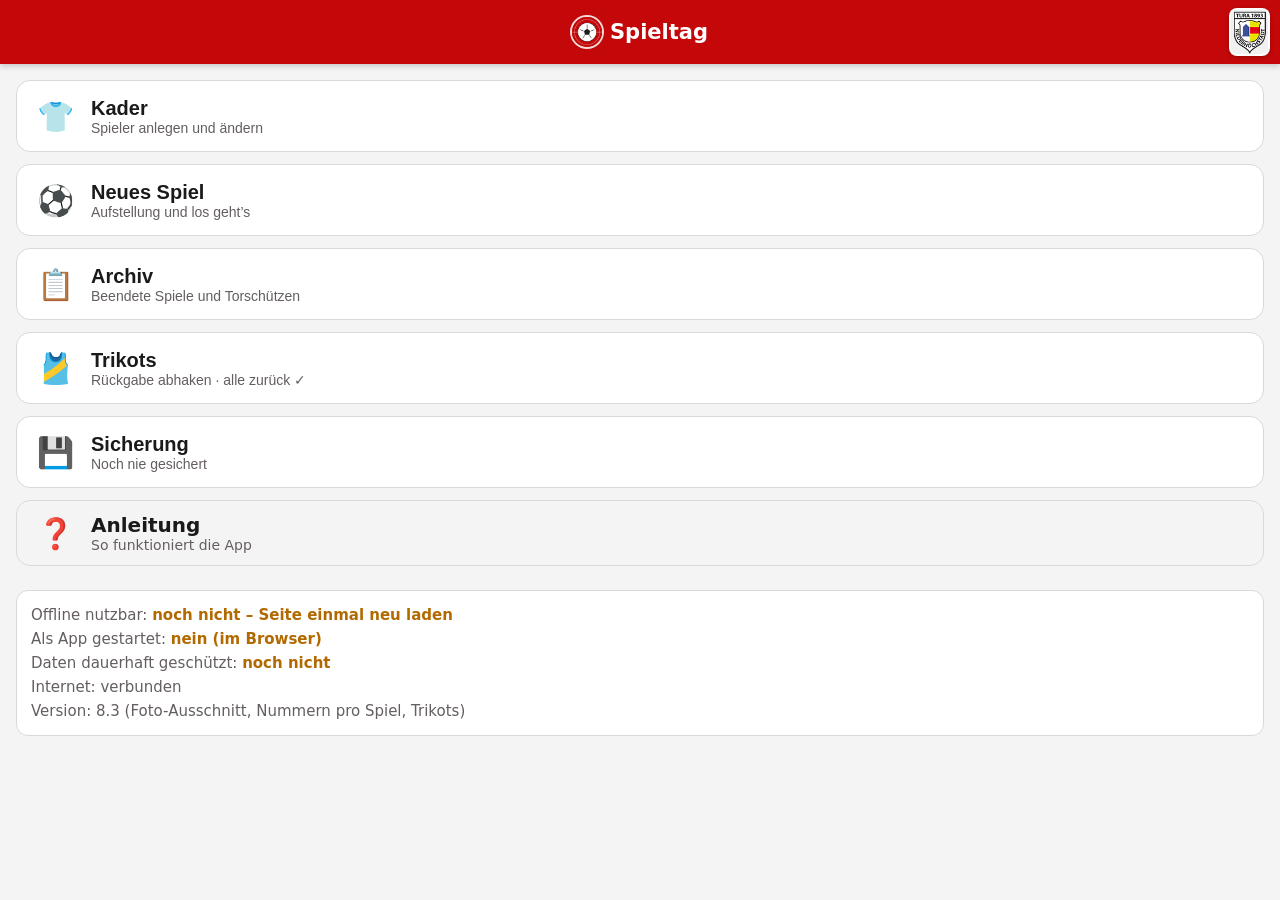
==== commit 6f8ecbfe: "Add files via upload" ====
--- a/index.html
+++ b/index.html
@@ -4,7 +4,7 @@
   <meta charset="utf-8">
   <meta name="viewport" content="width=device-width, initial-scale=1, viewport-fit=cover">
   <meta name="theme-color" content="#c40809">
-  <meta name="build" content="build-16">
+  <meta name="build" content="build-18">
   <title>Spieltag</title>
   <link rel="manifest" href="manifest.webmanifest">
   <link rel="icon" href="icons/icon-192.png">
@@ -41,5 +41,6 @@
   <script src="bericht.js"></script>
   <script src="protokoll.js"></script>
   <script src="archiv.js"></script>
+  <script src="trikots.js"></script>
 </body>
 </html>
--- a/app.css
+++ b/app.css
@@ -1,4 +1,4 @@
-/* Markierung für die Offline-Prüfung in sw.js: build-16 */
+/* Markierung für die Offline-Prüfung in sw.js: build-18 */
 :root {
   /* Hauptfarbe: Vereinsrot TuRa 1893 */
   --primaer: #a80607;
@@ -660,7 +660,8 @@
 .ev-row.opp .log-text b { color: #b71c1c; }
 .ev-row .chev { align-self: center; }
 .type-grid { display: grid; grid-template-columns: 1fr 1fr; gap: 10px; }
-.type-grid .btn { min-height: 64px; font-size: 17px; }
+.type-grid .btn { min-height: 64px; font-size: 17px; flex-direction: column; gap: 0; line-height: 1.2; }
+.type-grid .btn small { font-size: 13px; font-weight: 400; color: var(--text-leise); }
 .field select {
   display: block;
   width: 100%;
@@ -776,6 +777,128 @@
 .sheet h2 { margin: 8px 0 12px; font-size: 19px; }
 .grip { width: 40px; height: 5px; margin: 4px auto; border-radius: 3px; background: #ccc; }
 
+/* ---------- Foto-Ausschnitt ---------- */
+
+.crop-dlg { max-width: 360px; }
+.crop-dlg p { margin-bottom: 12px; font-size: 15px; }
+.crop-box {
+  position: relative;
+  margin: 0 auto;
+  overflow: hidden;
+  border-radius: 12px;
+  background: #222;
+  touch-action: none;
+  cursor: grab;
+}
+.crop-box img {
+  position: absolute;
+  top: 0;
+  left: 0;
+  max-width: none;
+  user-select: none;
+  -webkit-user-select: none;
+  pointer-events: none;
+}
+/* Kreis = sichtbarer Bereich, außen abgedunkelt */
+.crop-mask {
+  position: absolute;
+  inset: 0;
+  border-radius: 50%;
+  box-shadow: 0 0 0 999px rgba(0,0,0,.55);
+  outline: 2px solid rgba(255,255,255,.9);
+  outline-offset: -2px;
+  pointer-events: none;
+}
+.crop-zoom { display: flex; align-items: center; gap: 10px; margin: 14px 4px 16px; font-size: 22px; font-weight: 700; color: var(--text-leise); }
+.crop-zoom input { flex: 1; accent-color: var(--primaer-hell); height: 28px; }
+
+/* ---------- Kader: feste Nummer ---------- */
+
+.check-line {
+  display: flex;
+  align-items: center;
+  gap: 12px;
+  margin: 0 0 14px;
+  font-size: 18px;
+  font-weight: 600;
+}
+.check-line input { width: 26px; height: 26px; accent-color: var(--primaer-hell); }
+.row .num.muted { color: var(--text-leise); font-weight: 400; }
+.row .name .tag { display: block; width: fit-content; margin: 2px 0 0; }
+.tag {
+  display: inline-block;
+  margin-left: 8px;
+  padding: 1px 7px;
+  border-radius: 8px;
+  background: #e9e6e6;
+  color: var(--text-leise);
+  font-size: 12px;
+  font-weight: 600;
+  vertical-align: middle;
+}
+
+/* ---------- Nummern pro Spiel ---------- */
+
+.num-list { display: grid; gap: 8px; margin-bottom: 8px; }
+.num-row {
+  display: flex;
+  align-items: center;
+  gap: 12px;
+  padding: 8px 10px 8px 8px;
+  border: 1px solid var(--rand);
+  border-radius: 14px;
+  background: var(--karte);
+}
+.num-row .avatar { width: 44px; height: 44px; font-size: 16px; }
+.num-row .name { flex: 1; font-size: 18px; }
+.num-row input {
+  width: 72px;
+  padding: 10px;
+  border: 2px solid var(--rand);
+  border-radius: 10px;
+  font-size: 22px;
+  font-weight: 700;
+  text-align: center;
+}
+.num-row input:focus { outline: none; border-color: var(--primaer-hell); }
+
+/* ---------- Trikots ---------- */
+
+.menu-btn.warn-card { background: #fff3cd; border-color: #f0c36d; }
+.menu-btn.warn-card small { color: #7a5800; }
+.status.warn-box { background: #fff3cd; border-color: #f0c36d; color: #5d4300; }
+.btn.warn-btn { background: #fff3cd; border-color: #f0c36d; color: #5d4300; }
+.jersey-note { margin: 0 0 12px; }
+.jersey-game {
+  margin-top: 16px;
+  padding: 12px;
+  border: 1px solid var(--rand);
+  border-radius: 16px;
+  background: var(--karte);
+}
+.jg-head { display: flex; justify-content: space-between; align-items: center; gap: 8px; margin-bottom: 10px; font-size: 16px; }
+.jg-count { flex-shrink: 0; padding: 3px 10px; border-radius: 10px; font-size: 14px; font-weight: 700; }
+.jg-count.open { background: #fff3cd; color: #7a5800; }
+.jg-count.done { background: #e3f2e3; color: var(--erfolg); }
+.row.jersey { opacity: 1; }
+.row.jersey .where { font-weight: 700; color: #b26a00; }
+.row.jersey.on .where { color: var(--erfolg); }
+.row.jersey.on .tick { background: var(--erfolg); border-color: var(--erfolg); }
+.row.jersey.on { border-color: var(--erfolg); background: #f3faf3; }
+.jersey-num {
+  display: inline-flex;
+  align-items: center;
+  justify-content: center;
+  width: 44px;
+  height: 44px;
+  flex-shrink: 0;
+  border-radius: 10px 10px 14px 14px;
+  background: var(--primaer-hell);
+  color: #fff;
+  font-size: 19px;
+  font-weight: 800;
+}
+
 /* ---------- Dialog und Meldung ---------- */
 
 .dlg-wrap {
@@ -799,6 +922,27 @@
 .dlg p { margin: 0 0 18px; color: var(--text-leise); line-height: 1.4; }
 .dlg-btns { display: flex; gap: 10px; justify-content: flex-end; }
 .dlg-btns .btn { flex: 1; }
+.dlg-btns.stacked { flex-direction: column; }
+.dlg-btns.stacked .btn { width: 100%; }
+.dlg-btns .btn.big { min-height: 60px; font-size: 19px; }
+
+/* Umschalter im Gegentor-Fenster */
+.seg { display: flex; gap: 6px; padding: 4px; border-radius: 12px; background: #e9e6e6; }
+.seg-btn {
+  flex: 1;
+  min-height: 52px;
+  padding: 6px;
+  border: 0;
+  border-radius: 9px;
+  background: transparent;
+  color: var(--text-leise);
+  font-size: 15px;
+  font-weight: 700;
+}
+.seg-btn.on { background: var(--karte); color: var(--primaer); box-shadow: 0 1px 3px rgba(0,0,0,.15); }
+.seg-hint { margin: 8px 0 12px !important; font-size: 15px; }
+.num-label { display: block; font-size: 14px; font-weight: 600; color: var(--text-leise); }
+.num-label .num-input { margin-top: 6px; }
 
 .toast {
   position: fixed;
